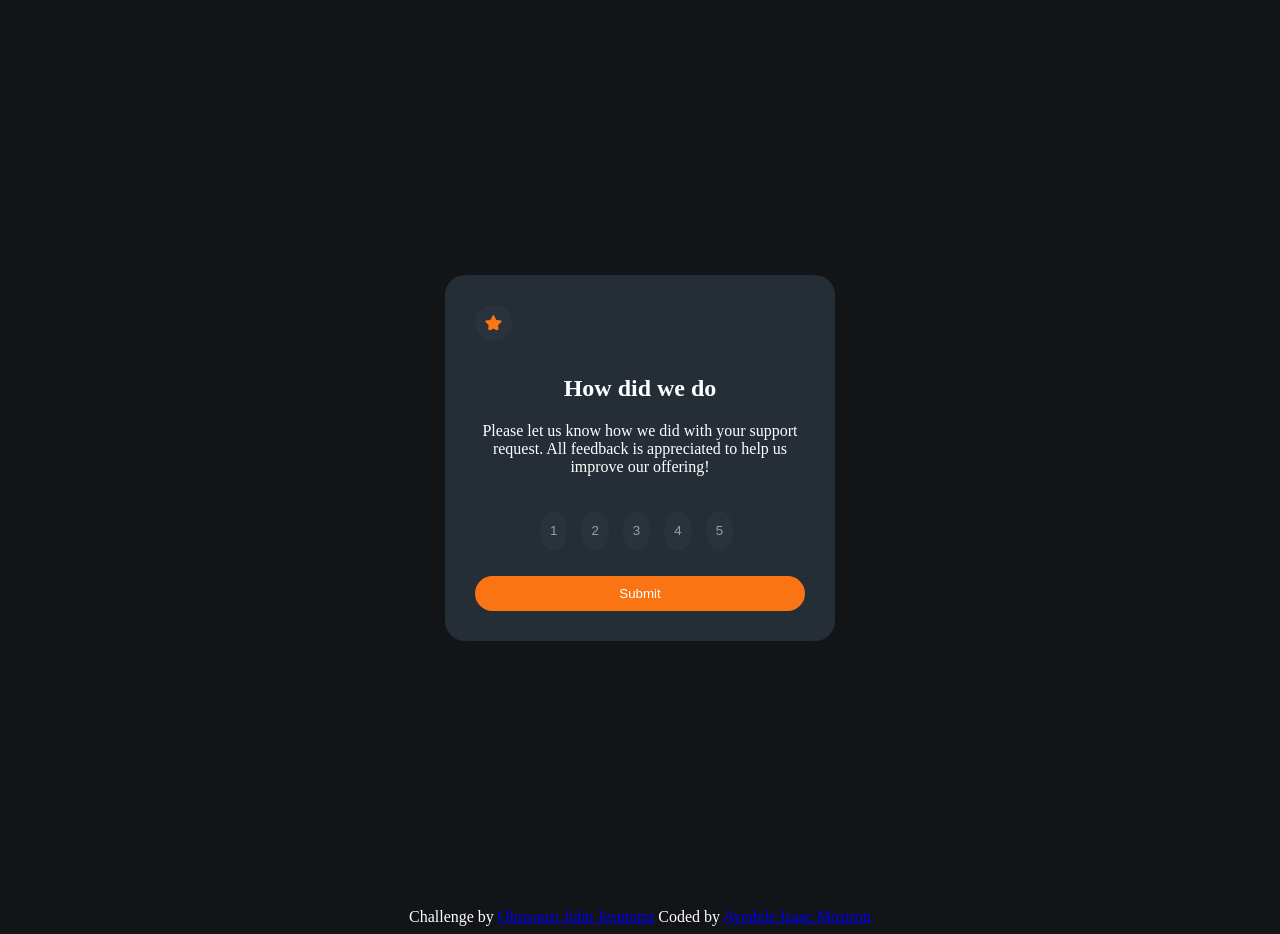
==== interactive_rating_component/index.html @ 38e8b757 "done" ====
<!DOCTYPE html>
<html lang="en">
<head>
  <meta charset="UTF-8">
  <meta name="viewport" content="width=device-width, initial-scale=1.0"> <!-- displays site properly based on user's device -->

  <link rel="icon" type="image/png" sizes="32x32" href="./images/favicon-32x32.png">
  <link rel="stylesheet" href="app.css">

  <title>Frontend Mentor | Interactive rating component</title>


</head>
<body>
  <div class="container">
    <div class="card">
      <div class="card-container">
        <div class="card-header">
          <img src="./images/icon-star.svg" alt="icon-star">
        </div>
        <div class="card-body">
          <h2> How did we do </h2>
          <p> Please let us know how we did with your support request. All feedback is appreciated
            to help us improve our offering!</p>
        </div>
        <div class="btn-container">
          <button>1</button>
          <button>2</button>
          <button>3</button>
          <button>4</button>
          <button>5</button>
        </div>
        <button class="submit">Submit</button>
      </div>
    </div>
    <div class="card card-2 hide">
      <div class="card-container">

          <img src="./images/illustration-thank-you.svg" alt="icon-star">
        </div>
        <div class="card-body">
          <p> You selected <span>0</span> of 5 </p>
          <h2>Thank you!</h2>
          <p> We appreciate you for taking the time to give a rating. If you ever need more support,
            don’t hesitate to get in touch!</p>
        </div>
      </div>
    </div>
  </div>

    <script type="text/javascript" src="script.js"></script>

  <div class="attribution">
    Challenge by <a href="https://www.frontendmentor.io?ref=challenge" target="_blank">Oluwausi John Jesutomi</a>
    Coded by <a href="#">Ayodele Isaac Mosiron</a>
  </div>
</body>
</html>
---- interactive_rating_component/app.css ----
body {
    background-color: hsl(216, 12%, 8%);
    font-size: 16px;
    color: #fff;
    font-family: cursive;
}

.container {
    display: flex;
    justify-content: center;
    align-items: center;
    min-height: 100vh;
}

.card{
    background-color: hsl(213, 19%, 18%);
    width: 350px;
    padding: 20px;
    border-radius: 20px;
}
.btn-container button {
    padding: 15px;
    height: 40px;
    background: hsl(212, 17%, 20%);
    border: none;
    outline: none;
    border-radius: 50%;
    margin: 5px;
    color: hsl(212, 12%, 63%);
}
/* over stage*/
.btn-container button:hover {
    background-color:hsl(212, 12%, 63%);
    color:#fff
}
/*active stage*/
.btn-container button:active {
    background-color: hsl(25, 97%, 53%);
    color:#fff
}
.btn-container {
    margin-bottom: 20px;
    padding-left:60px ;
}
.card-container {
    padding: 10px;
}
.card-container button {
    padding: 10px;
}
.submit {
    width: 100%;
    padding: 30px, 20px;
    border: none;
    outline: none;
    background: hsl(25, 97%, 53%);
    color: white;
    border-radius: 20px;
}
.submit:hover {
    background: #fff;
    color: hsl(25, 97%, 53%);
}
.card-header img {
    background: hsl(212, 17%, 20%);
    border-radius: 50%;
    padding: 10px;
}
.card-body {
    margin-top: 30px;
    margin-bottom: 30px;
}
.card-body h2 {
    text-align: center;
    align-content: justify;
}
.card-body p {
    text-align: center;
    align-content: justify;
}
.hide {
    display: none;
}
.card-2 {
    text-align: center;
}
.attribution {
    text-align: center;
    color: white;
}
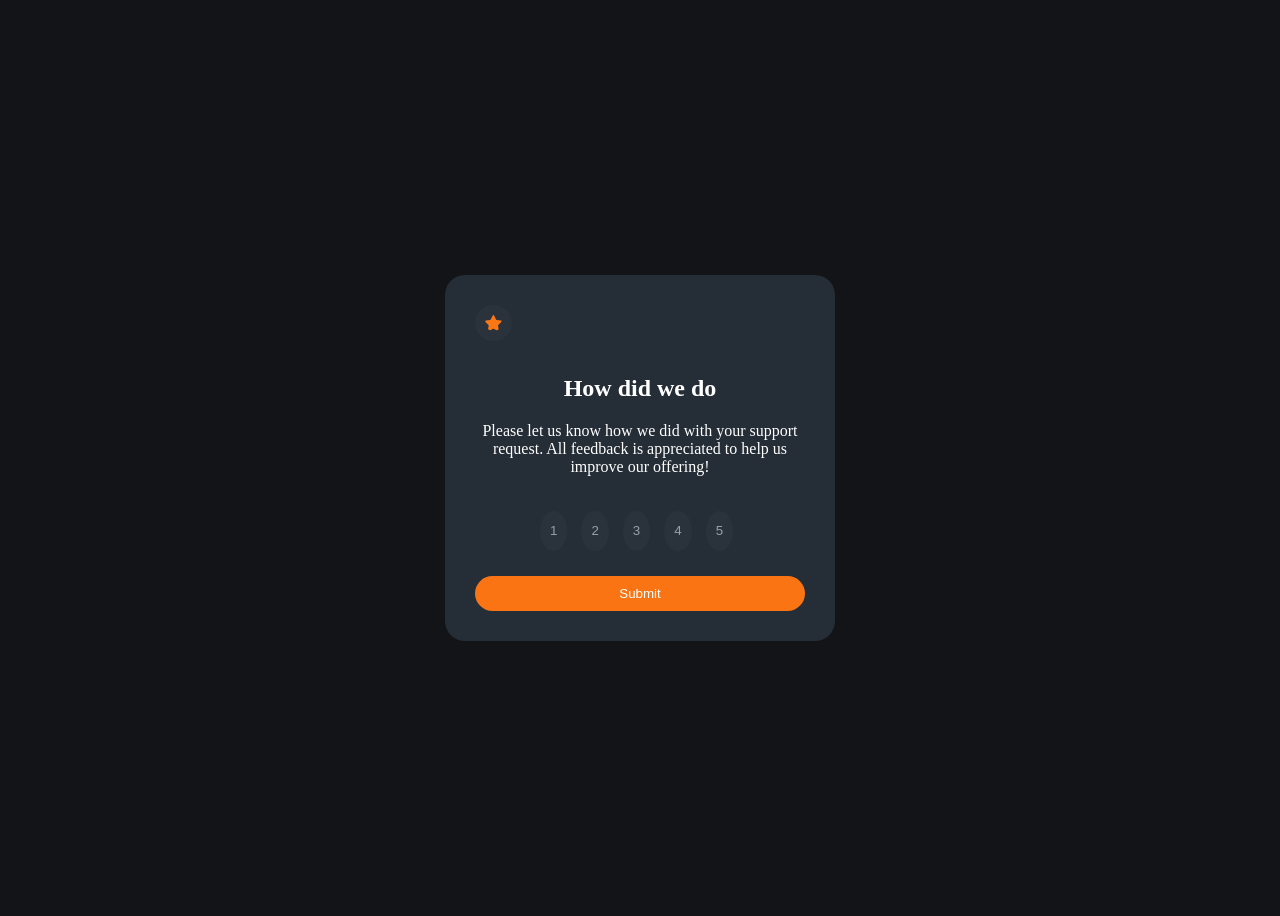
==== commit 9e291525: "updated" ====
--- a/interactive_rating_component/index.html
+++ b/interactive_rating_component/index.html
@@ -7,7 +7,7 @@
   <link rel="icon" type="image/png" sizes="32x32" href="./images/favicon-32x32.png">
   <link rel="stylesheet" href="app.css">
 
-  <title>Frontend Mentor | Interactive rating component</title>
+  <title>Interactive rating component</title>
 
 
 </head>
@@ -50,9 +50,5 @@
 
     <script type="text/javascript" src="script.js"></script>
 
-  <div class="attribution">
-    Challenge by <a href="https://www.frontendmentor.io?ref=challenge" target="_blank">Oluwausi John Jesutomi</a>
-    Coded by <a href="#">Ayodele Isaac Mosiron</a>
-  </div>
 </body>
 </html>
